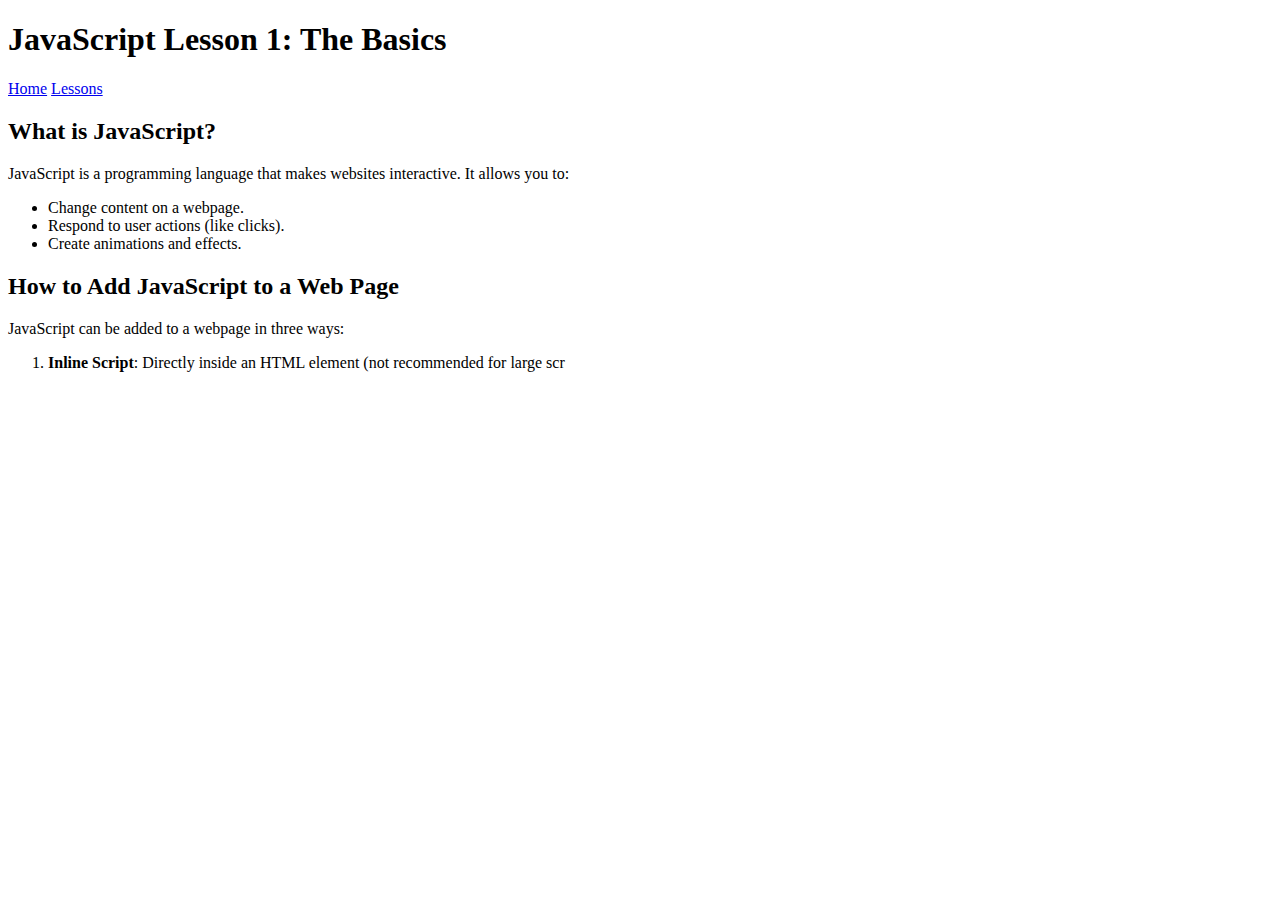
==== lesson1.html @ cf0de940 "Add files via upload" ====
<!DOCTYPE html>
<html lang="en">
<head>
  <meta charset="UTF-8">
  <meta name="viewport" content="width=device-width, initial-scale=1.0">
  <title>JavaScript Lesson 1: The Basics</title>
  <link rel="stylesheet" href="styles.css">
</head>
<body>
  <header>
    <h1>JavaScript Lesson 1: The Basics</h1>
    <nav>
      <a href="index.html">Home</a>
      <a href="lessons.html">Lessons</a>
    </nav>
  </header>
  <main>
    <h2>What is JavaScript?</h2>
    <p>
      JavaScript is a programming language that makes websites interactive. It allows you to:
    </p>
    <ul>
      <li>Change content on a webpage.</li>
      <li>Respond to user actions (like clicks).</li>
      <li>Create animations and effects.</li>
    </ul>

    <h2>How to Add JavaScript to a Web Page</h2>
    <p>
      JavaScript can be added to a webpage in three ways:
    </p>
    <ol>
      <li><strong>Inline Script</strong>: Directly inside an HTML element (not recommended for large scr
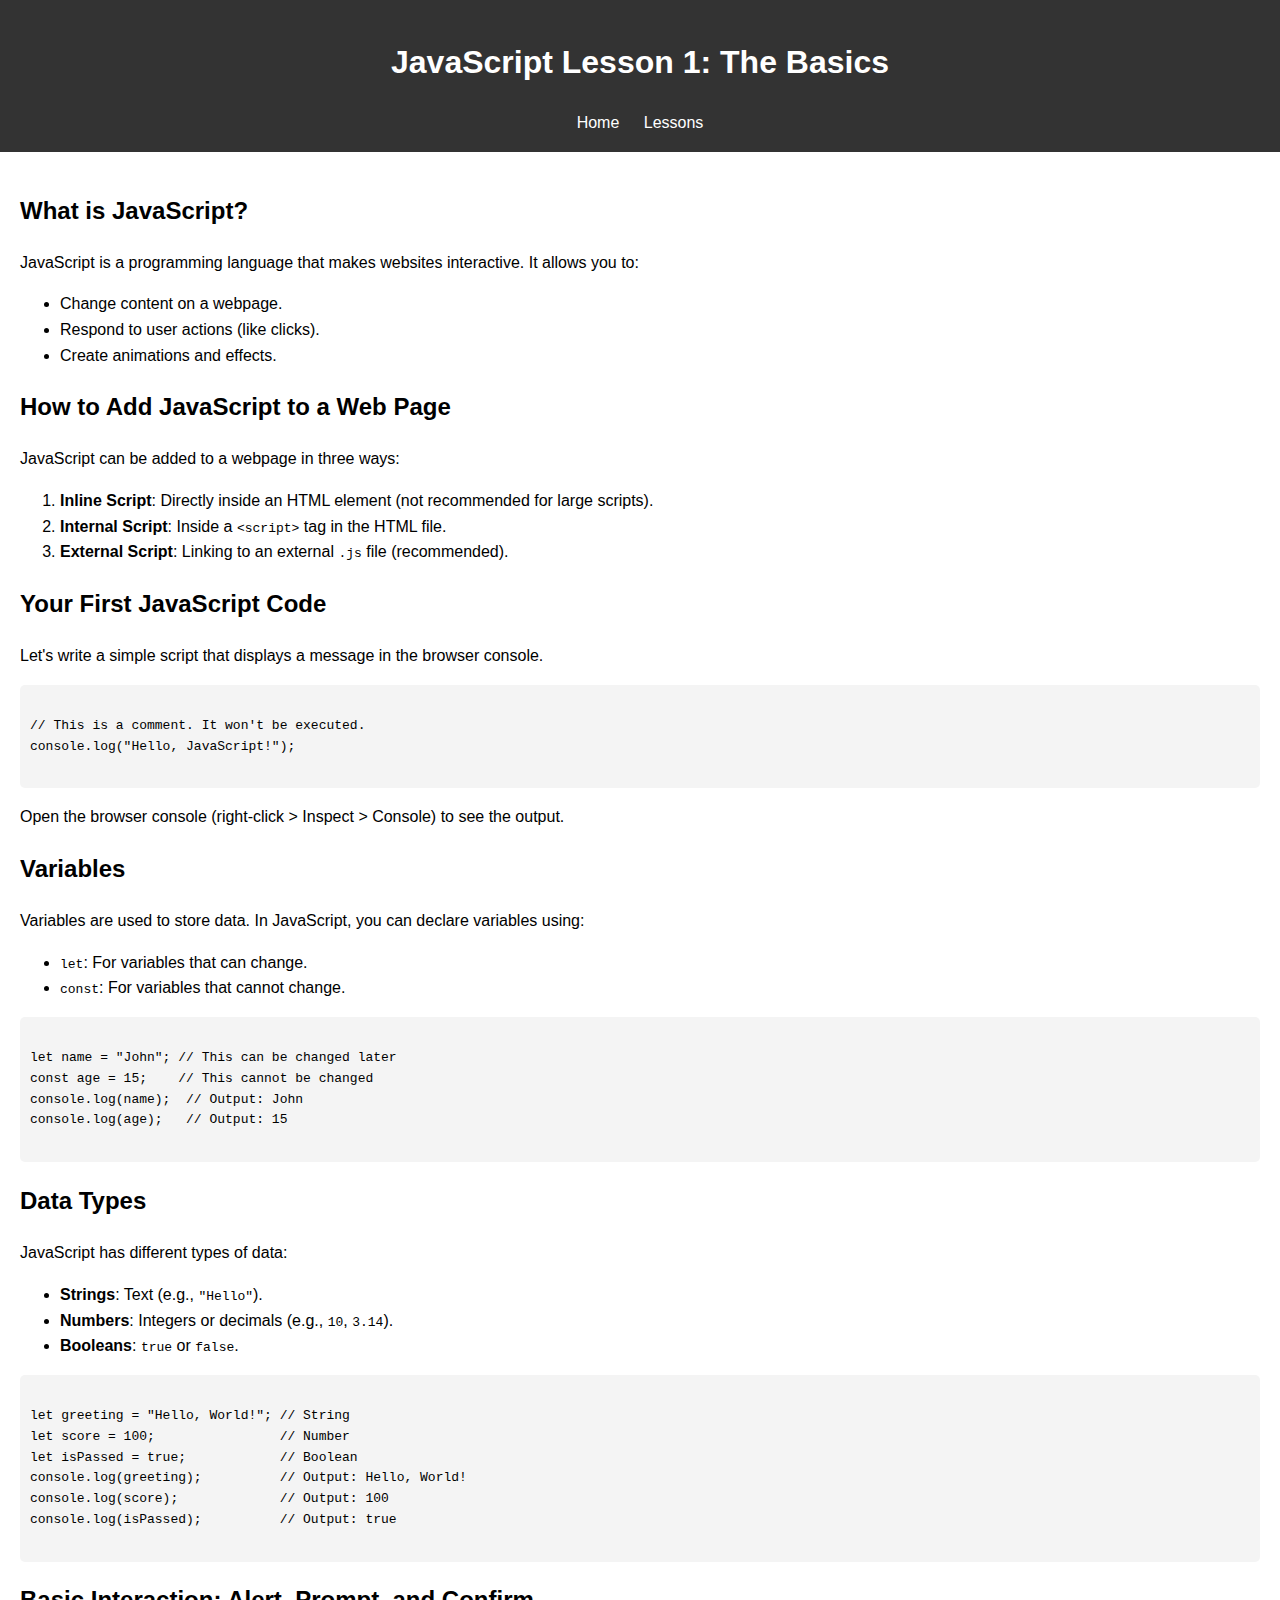
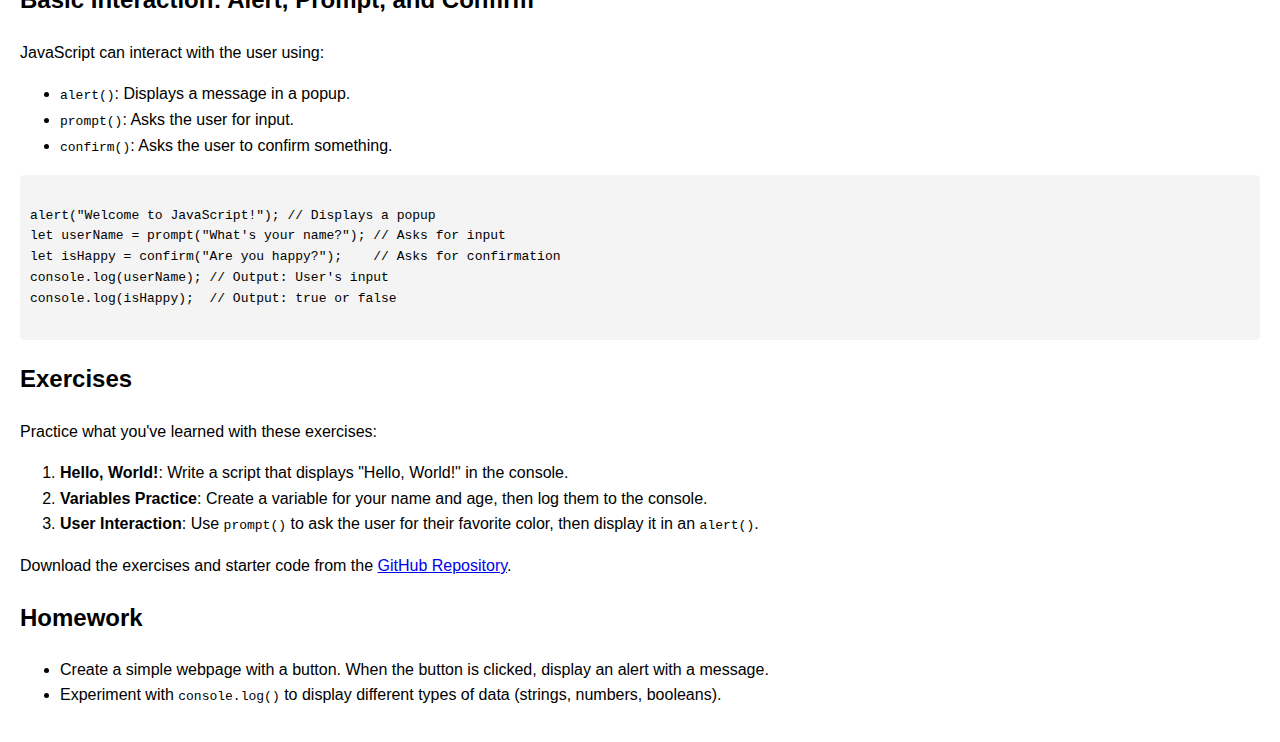
==== commit 895fa52a: "fixed lesson1" ====
--- a/lesson1.html
+++ b/lesson1.html
@@ -30,4 +30,84 @@
       JavaScript can be added to a webpage in three ways:
     </p>
     <ol>
-      <li><strong>Inline Script</strong>: Directly inside an HTML element (not recommended for large scr+      <li><strong>Inline Script</strong>: Directly inside an HTML element (not recommended for large scripts).</li>
+      <li><strong>Internal Script</strong>: Inside a <code>&lt;script&gt;</code> tag in the HTML file.</li>
+      <li><strong>External Script</strong>: Linking to an external <code>.js</code> file (recommended).</li>
+    </ol>
+
+    <h2>Your First JavaScript Code</h2>
+    <p>Let's write a simple script that displays a message in the browser console.</p>
+    <pre><code>
+// This is a comment. It won't be executed.
+console.log("Hello, JavaScript!");
+    </code></pre>
+    <p>Open the browser console (right-click > Inspect > Console) to see the output.</p>
+
+    <h2>Variables</h2>
+    <p>
+      Variables are used to store data. In JavaScript, you can declare variables using:
+    </p>
+    <ul>
+      <li><code>let</code>: For variables that can change.</li>
+      <li><code>const</code>: For variables that cannot change.</li>
+    </ul>
+    <pre><code>
+let name = "John"; // This can be changed later
+const age = 15;    // This cannot be changed
+console.log(name);  // Output: John
+console.log(age);   // Output: 15
+    </code></pre>
+
+    <h2>Data Types</h2>
+    <p>
+      JavaScript has different types of data:
+    </p>
+    <ul>
+      <li><strong>Strings</strong>: Text (e.g., <code>"Hello"</code>).</li>
+      <li><strong>Numbers</strong>: Integers or decimals (e.g., <code>10</code>, <code>3.14</code>).</li>
+      <li><strong>Booleans</strong>: <code>true</code> or <code>false</code>.</li>
+    </ul>
+    <pre><code>
+let greeting = "Hello, World!"; // String
+let score = 100;                // Number
+let isPassed = true;            // Boolean
+console.log(greeting);          // Output: Hello, World!
+console.log(score);             // Output: 100
+console.log(isPassed);          // Output: true
+    </code></pre>
+
+    <h2>Basic Interaction: Alert, Prompt, and Confirm</h2>
+    <p>
+      JavaScript can interact with the user using:
+    </p>
+    <ul>
+      <li><code>alert()</code>: Displays a message in a popup.</li>
+      <li><code>prompt()</code>: Asks the user for input.</li>
+      <li><code>confirm()</code>: Asks the user to confirm something.</li>
+    </ul>
+    <pre><code>
+alert("Welcome to JavaScript!"); // Displays a popup
+let userName = prompt("What's your name?"); // Asks for input
+let isHappy = confirm("Are you happy?");    // Asks for confirmation
+console.log(userName); // Output: User's input
+console.log(isHappy);  // Output: true or false
+    </code></pre>
+
+    <h2>Exercises</h2>
+    <p>Practice what you've learned with these exercises:</p>
+    <ol>
+      <li><strong>Hello, World!</strong>: Write a script that displays "Hello, World!" in the console.</li>
+      <li><strong>Variables Practice</strong>: Create a variable for your name and age, then log them to the console.</li>
+      <li><strong>User Interaction</strong>: Use <code>prompt()</code> to ask the user for their favorite color, then display it in an <code>alert()</code>.</li>
+    </ol>
+    <p>Download the exercises and starter code from the <a href="https://github.com/earnwong/javascript-basics-course" target="_blank">GitHub Repository</a>.</p>
+
+    <h2>Homework</h2>
+    <ul>
+      <li>Create a simple webpage with a button. When the button is clicked, display an alert with a message.</li>
+      <li>Experiment with <code>console.log()</code> to display different types of data (strings, numbers, booleans).</li>
+    </ul>
+  </main>
+  <script src="scripts.js"></script>
+</body>
+</html>--- a/styles.css
+++ b/styles.css
@@ -0,0 +1,42 @@
+body {
+    font-family: Arial, sans-serif;
+    line-height: 1.6;
+    margin: 0;
+    padding: 0;
+  }
+  
+  header {
+    background: #333;
+    color: #fff;
+    padding: 1rem 0;
+    text-align: center;
+  }
+  
+  nav a {
+    color: #fff;
+    margin: 0 10px;
+    text-decoration: none;
+  }
+  
+  main {
+    padding: 20px;
+  }
+  
+  pre {
+    background: #f4f4f4;
+    padding: 10px;
+    border-radius: 5px;
+  }
+  
+  button {
+    background: #333;
+    color: #fff;
+    border: none;
+    padding: 10px 20px;
+    cursor: pointer;
+    border-radius: 5px;
+  }
+  
+  button:hover {
+    background: #555;
+  }